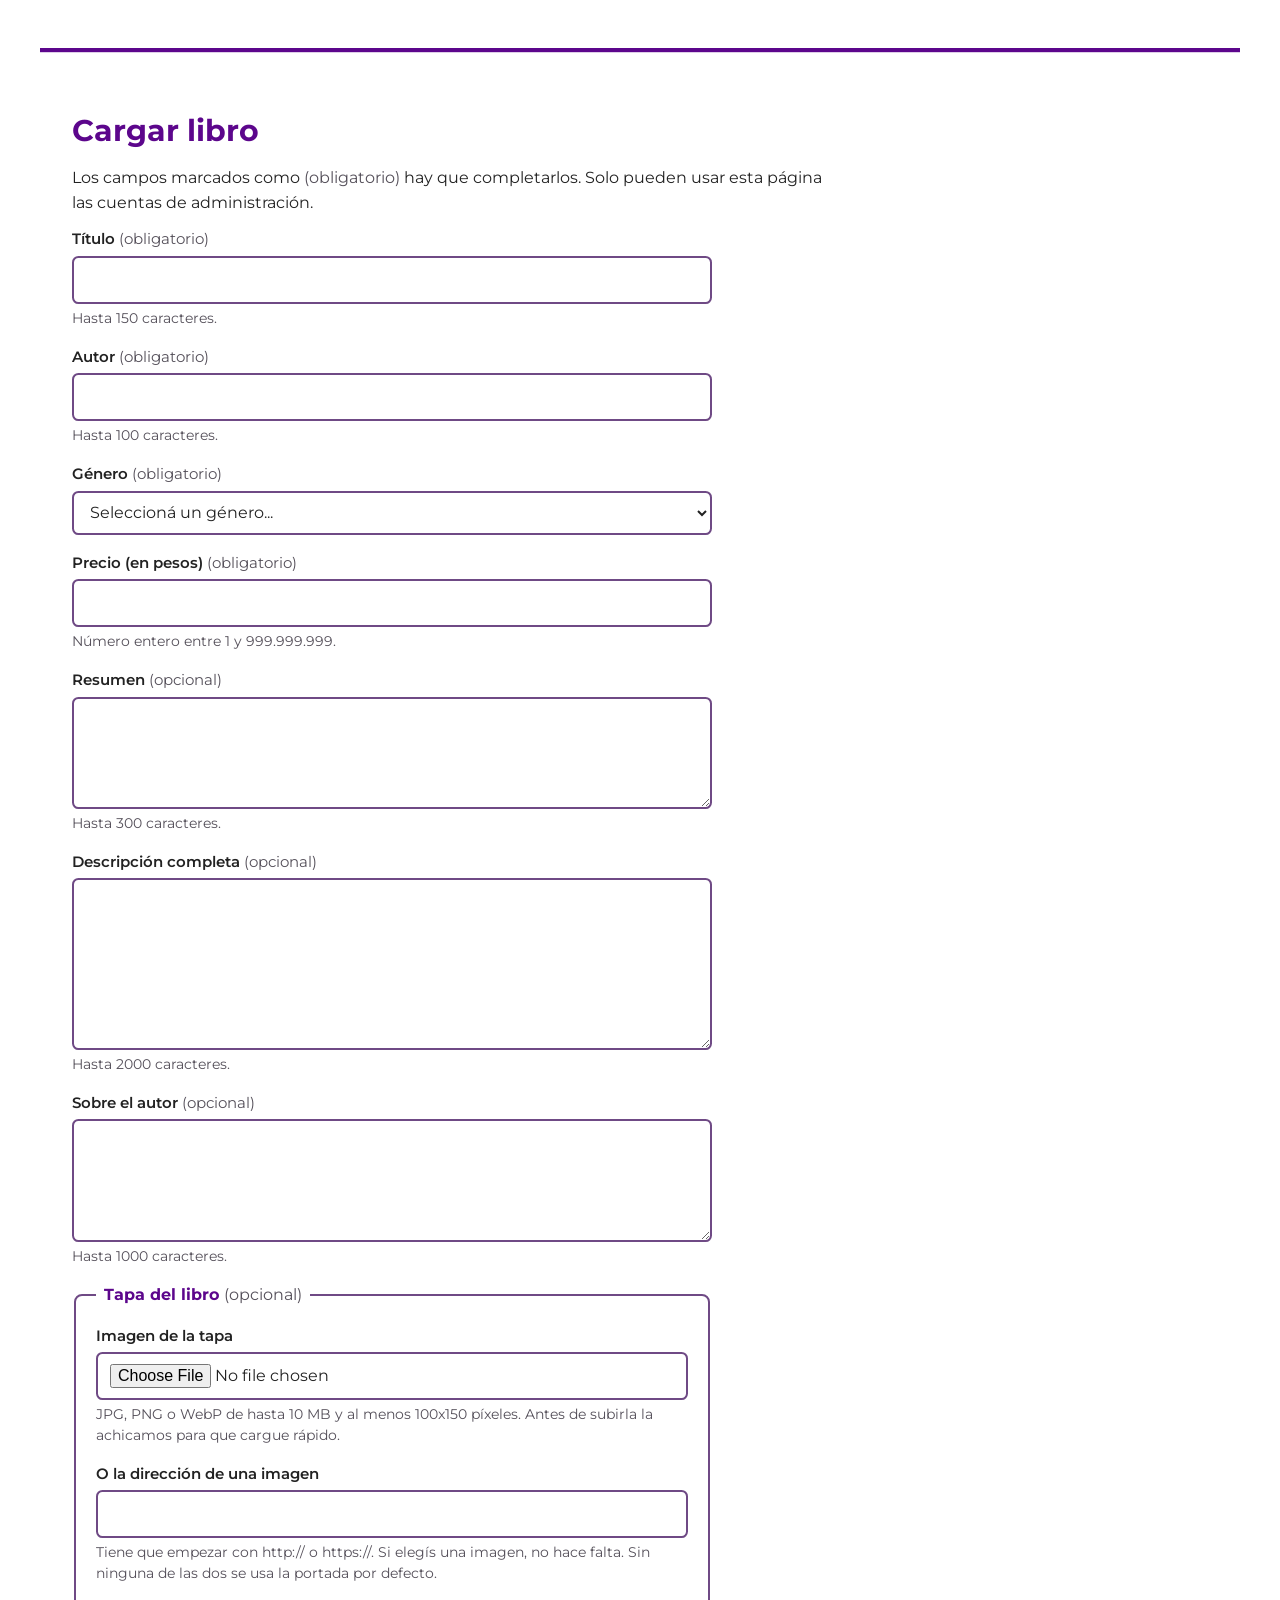
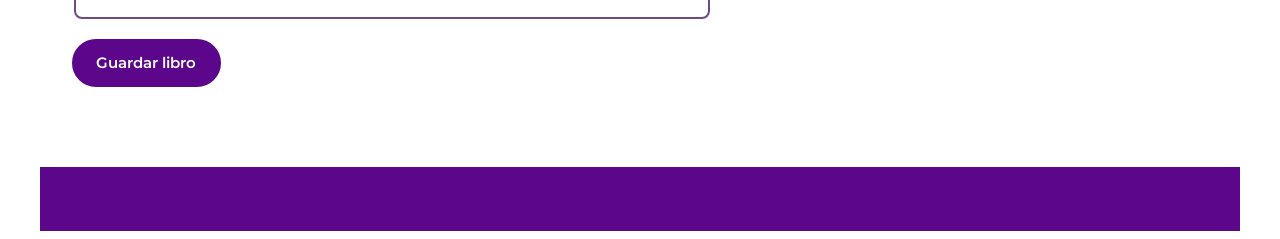
==== admin-libro.html @ 8fb1de3a "feat: programación frontend (Entrega 4) - Carrusel reutilizable con barra de descarga, 4 efectos, mi" ====
<!DOCTYPE html>
<html lang="es">
<head>
  <meta charset="UTF-8">
  <meta name="viewport" content="width=device-width, initial-scale=1.0">
  <title>Cargar libro - PawPrints</title>
  <meta name="description" content="Alta de libros del catálogo.">
  <link rel="icon" href="img/placeholder.svg" type="image/svg+xml">
  <link rel="preconnect" href="https://fonts.googleapis.com">
  <link rel="preconnect" href="https://fonts.gstatic.com" crossorigin>
  <link rel="stylesheet" href="https://fonts.googleapis.com/css2?family=Montserrat:wght@400;600;700&display=swap">
  <link rel="stylesheet" href="styles/reset.css">
  <link rel="stylesheet" href="styles/style.css">
  <link rel="stylesheet" href="styles/print.css" media="print">
</head>
<body data-pagina="admin">
  <a class="salto" href="#contenido">Saltar al contenido</a>

  <header id="cabecera"></header>
  <nav id="menu" aria-label="Navegación principal"></nav>

  <main id="contenido" tabindex="-1">
    <noscript><p>PawPrints necesita JavaScript para mostrar el catálogo y las cuentas. Activalo en tu navegador y volvé a cargar la página.</p></noscript>
    <h1>Cargar libro</h1>
    <p>Los campos marcados como <span class="nota">(obligatorio)</span> hay que completarlos. Solo pueden usar esta página las cuentas de administración.</p>

    <form id="form-libro" method="post" action="admin-libro.html" novalidate>
      <div class="aviso resumen-errores" tabindex="-1" hidden></div>
      <div class="aviso aviso-general" role="alert" tabindex="-1" hidden></div>
      <div class="campo">
        <label for="titulo">Título <span class="nota">(obligatorio)</span></label>
        <input type="text" id="titulo" name="titulo" required aria-describedby="titulo-ayuda" maxlength="150"
               data-contador data-faltante="Ingresá el título." autocomplete="off">
        <p class="ayuda" id="titulo-ayuda">Hasta 150 caracteres.</p>
      </div>
      <div class="campo">
        <label for="autor">Autor <span class="nota">(obligatorio)</span></label>
        <input type="text" id="autor" name="autor" required aria-describedby="autor-ayuda" maxlength="100"
               data-contador data-faltante="Ingresá el autor." autocomplete="off">
        <p class="ayuda" id="autor-ayuda">Hasta 100 caracteres.</p>
      </div>
      <div class="campo">
        <label for="genero">Género <span class="nota">(obligatorio)</span></label>
        <select id="genero" name="genero" required data-faltante="Elegí un género de la lista.">
          <option value="">Seleccioná un género...</option>
          <option value="novela">Novela</option>
          <option value="cuento">Cuento</option>
          <option value="poesia">Poesía</option>
          <option value="infantil">Infantil</option>
        </select>
      </div>
      <div class="campo">
        <label for="precio">Precio (en pesos) <span class="nota">(obligatorio)</span></label>
        <input type="number" id="precio" name="precio" required aria-describedby="precio-ayuda" min="1" max="999999999" step="1" inputmode="numeric"
               title="Ingresá un número entero entre 1 y 999999999." data-faltante="Ingresá el precio en pesos (por ejemplo 15000).">
        <p class="ayuda" id="precio-ayuda">Número entero entre 1 y 999.999.999.</p>
      </div>
      <div class="campo">
        <label for="resumen">Resumen <span class="nota">(opcional)</span></label>
        <textarea id="resumen" name="resumen" aria-describedby="resumen-ayuda" maxlength="300" rows="3" data-contador></textarea>
        <p class="ayuda" id="resumen-ayuda">Hasta 300 caracteres.</p>
      </div>
      <div class="campo">
        <label for="descripcion">Descripción completa <span class="nota">(opcional)</span></label>
        <textarea id="descripcion" name="descripcion" aria-describedby="descripcion-ayuda" maxlength="2000" rows="6" data-contador></textarea>
        <p class="ayuda" id="descripcion-ayuda">Hasta 2000 caracteres.</p>
      </div>
      <div class="campo">
        <label for="autor-bio">Sobre el autor <span class="nota">(opcional)</span></label>
        <textarea id="autor-bio" name="autor_bio" aria-describedby="autor-bio-ayuda" maxlength="1000" rows="4" data-contador></textarea>
        <p class="ayuda" id="autor-bio-ayuda">Hasta 1000 caracteres.</p>
      </div>
      <fieldset>
        <legend>Tapa del libro <span class="nota">(opcional)</span></legend>
        <div class="campo">
          <label for="portada">Imagen de la tapa</label>
          <input type="file" id="portada" name="portada" accept="image/jpeg,image/png,image/webp" aria-describedby="portada-ayuda">
          <p class="ayuda" id="portada-ayuda">JPG, PNG o WebP de hasta 10 MB y al menos 100x150 píxeles. Antes de subirla la achicamos para que cargue rápido.</p>
        </div>
        <div class="campo">
          <label for="imagen-url">O la dirección de una imagen</label>
          <input type="url" id="imagen-url" name="imagen_url" aria-describedby="imagen-url-ayuda" maxlength="255" pattern="https?://.+" inputmode="url" title="Ingresá una dirección que empiece con http:// o https://.">
          <p class="ayuda" id="imagen-url-ayuda">Tiene que empezar con http:// o https://. Si elegís una imagen, no hace falta. Sin ninguna de las dos se usa la portada por defecto.</p>
        </div>
      </fieldset>
      <button type="submit" data-ocupado="Guardando...">Guardar libro</button>
    </form>
  </main>

  <footer id="pie"></footer>

  <script type="module" src="js/paginas/admin-libro.js"></script>
</body>
</html>
---- styles/style.css ----
/* PawPrints - estilos de pantalla.
   Guía de estilos: manual de identidad corporativa, opción Violeta (violeta #5c068c sobre blanco, tipografía geométrica).
   Los colores y la fuente están como variables en :root: cambiar ahí cambia todo el sitio.
   Este archivo se enlaza con ruta relativa (styles/style.css) desde cada página; reset.css va antes y print.css solo para impresión.
   Colores y tipografía según el manual Violeta: violeta #5c068c y blanco, Argentum Sans (equivalente: Montserrat).
   Mobile first: lo base es para celular y las media queries del final agregan columnas. */

:root {
    --violeta: #5c068c;
    --violeta-oscuro: #400462;
    --violeta-claro: #f2ebf6;
    --blanco: #ffffff;
    --texto: #222222;
    --texto-suave: #55505a;     /* 7.6:1 sobre blanco */
    --borde: #decde8;           /* separadores decorativos */
    --borde-campo: #6f4a85;     /* bordes de campos y botones: 7:1 sobre blanco */
    --error: #a8001d;           /* 7.8:1 sobre blanco */
    --error-fondo: #fdecef;
    --foco: #1a1aff;

    --fuente: "Argentum Sans", "Montserrat", system-ui, sans-serif;
    font-family: var(--fuente);
    font-size: 16px;
    line-height: 1.55;
    color: var(--texto);
}

*, *::before, *::after { box-sizing: border-box; }

body {
    max-width: 1200px;
    margin-inline: auto;
    background: var(--blanco);
}

/* ---------- Utilidades ---------- */
.visualmente-oculto {
    position: absolute;
    width: 1px;
    height: 1px;
    margin: -1px;
    padding: 0;
    overflow: hidden;
    clip: rect(0 0 0 0);
    white-space: nowrap;
    border: 0;
}

.salto {
    position: absolute;
    left: .5rem;
    top: -4rem;
    z-index: 10;
    padding: .6rem 1rem;
    background: var(--violeta);
    color: var(--blanco);
    border-radius: .4rem;
}
.salto:focus { top: .5rem; }

[hidden] { display: none !important; }

/* ---------- Texto y enlaces ---------- */
a { color: var(--violeta); text-decoration: underline; text-underline-offset: .2em; }
a:hover { color: var(--violeta-oscuro); text-decoration-thickness: 2px; }

:focus-visible {
    outline: 3px solid var(--foco);
    outline-offset: 2px;
}

h1 { font-size: 1.9rem; line-height: 1.2; color: var(--violeta); margin-bottom: 1rem; }
h2 { font-size: 1.4rem; line-height: 1.25; color: var(--violeta); margin: 2rem 0 .75rem; }
h3 { font-size: 1.1rem; color: var(--violeta); margin-bottom: .4rem; }
p { margin-bottom: .75rem; max-width: 70ch; }
small { font-size: .85rem; }
strong { font-weight: 700; }
address { font-style: normal; }
main:focus { outline: none; }
[tabindex="-1"]:focus { outline: none; }
.resumen-errores:focus, .aviso-general:focus { outline: 3px solid var(--foco); outline-offset: 2px; }

/* ---------- Estructura ---------- */
#cabecera {
    padding: 1.25rem 1.5rem;
    border-bottom: 4px solid var(--violeta);
}
.marca { font-size: 1.9rem; font-weight: 700; margin: 0; }
.marca a { color: var(--violeta); text-decoration: none; }
.lema { margin: .25rem 0 0; color: var(--texto-suave); }

#menu { border-bottom: 1px solid var(--borde); }
#menu ul { display: flex; flex-wrap: wrap; gap: .5rem; padding: .75rem 1.5rem; }
#menu a, .boton-menu {
    display: inline-block;
    padding: .5rem 1rem;
    border-radius: 999px;
    font: inherit;
    font-size: .92rem;
    text-decoration: none;
    color: var(--violeta);
}
#menu a:hover { background: var(--violeta-claro); }
/* Página actual: fondo, negrita y subrayado, no solo color */
#menu a[aria-current="page"] {
    background: var(--violeta);
    color: var(--blanco);
    font-weight: 700;
    text-decoration: underline;
}
.boton-menu {
    background: transparent;
    border: 2px solid var(--violeta);
    cursor: pointer;
}
.boton-menu:hover { background: var(--violeta-claro); }

main { padding: 2rem 1.5rem 3rem; }
main > section + section, main > article + section { margin-top: 2rem; }

#pie {
    display: flex;
    flex-wrap: wrap;
    gap: 1.25rem 2rem;
    justify-content: space-between;
    padding: 2rem 1.5rem;
    background: var(--violeta);
    color: var(--blanco);
}
#pie a { color: var(--blanco); }
#pie a:hover { color: var(--violeta-claro); }
#pie :focus-visible { outline-color: var(--blanco); }
#pie ul { display: flex; flex-wrap: wrap; gap: 1rem; }
#pie p { width: 100%; margin: 0; }

/* ---------- Inicio ---------- */
.portada-inicio {
    padding: 2rem 1.25rem;
    border-left: 8px solid var(--violeta);
    background: var(--violeta-claro);
    border-radius: 0 .75rem .75rem 0;
}
.portada-inicio h1 { font-size: 2.1rem; }
.acciones { display: flex; flex-wrap: wrap; gap: .75rem; margin-top: 1rem; }

.canales { display: grid; gap: 1rem; margin-top: 1rem; }
.canales article, .promociones li, .cuenta-inicio {
    padding: 1rem 1.25rem;
    border: 1px solid var(--borde);
    border-left: 6px solid var(--violeta);
    border-radius: .4rem;
    background: var(--blanco);
}
.cuenta-inicio { margin-top: 1rem; }
.cuenta-inicio h2 { margin-top: 0; }
.promociones ul { display: grid; gap: 1rem; }

mark {
    background: var(--violeta);
    color: var(--blanco);
    padding: .1rem .4rem;
    border-radius: .25rem;
    font-weight: 700;
}

/* ---------- Libros ---------- */
.catalogo-lista { display: grid; grid-template-columns: 1fr; gap: 1.25rem; margin-top: 1rem; }
.catalogo-lista article {
    height: 100%;
    display: flex;
    flex-direction: column;
    gap: .2rem;
    padding: 1rem;
    border: 1px solid var(--borde);
    border-left: 6px solid var(--violeta);
    border-radius: .4rem;
}
.catalogo-lista img {
    width: 100%;
    height: 220px;
    object-fit: contain;
    background: var(--violeta-claro);
    border-radius: .3rem;
    margin-bottom: .5rem;
}
.catalogo-lista p { margin-bottom: .25rem; }
.catalogo-lista a.btn { margin-top: auto; align-self: flex-start; }
data { font-weight: 700; color: var(--violeta); }

.ruta ol { display: flex; flex-wrap: wrap; gap: .25rem; margin-bottom: 1rem; font-size: .9rem; }
.ruta li + li::before { content: "/"; margin-right: .25rem; color: var(--texto-suave); }
.ruta [aria-current="page"] { font-weight: 700; }

.libro { display: grid; gap: 1rem 2rem; }
.libro figure img { width: 200px; max-width: 100%; height: auto; background: var(--violeta-claro); border-radius: .3rem; }
.libro h1 { margin-bottom: .5rem; }
.libro h2 { margin-top: .5rem; }
.libro .precio { font-size: 1.3rem; }

/* ---------- Botones ---------- */
button, a.btn {
    display: inline-block;
    padding: .65rem 1.4rem;
    font: inherit;
    font-size: .95rem;
    font-weight: 600;
    color: var(--blanco);
    background: var(--violeta);
    border: 2px solid var(--violeta);
    border-radius: 999px;
    text-decoration: none;
    cursor: pointer;
}
button:hover, a.btn:hover { background: var(--violeta-oscuro); border-color: var(--violeta-oscuro); color: var(--blanco); }
button:disabled { background: #6b6b6b; border-color: #6b6b6b; cursor: not-allowed; }
.boton-secundario, a.btn.secundario {
    background: var(--blanco);
    color: var(--violeta);
}
.boton-secundario:hover, a.btn.secundario:hover { background: var(--violeta-claro); color: var(--violeta-oscuro); }
.boton-secundario:disabled { background: var(--blanco); color: #6b6b6b; border-color: #6b6b6b; }

/* ---------- Formularios ---------- */
form { max-width: 40rem; margin-bottom: 1.5rem; }
fieldset {
    margin-bottom: 1.25rem;
    padding: 1rem 1.25rem;
    border: 2px solid var(--borde-campo);
    border-radius: .5rem;
}
legend { padding: 0 .5rem; font-weight: 700; color: var(--violeta); }

.campo { margin-bottom: 1rem; }
label { display: block; margin-bottom: .3rem; font-weight: 600; font-size: .95rem; }
.nota { font-weight: 400; color: var(--texto-suave); }
.ayuda { margin: .25rem 0 0; font-size: .85rem; color: var(--texto-suave); }

input, select, textarea {
    display: block;
    width: 100%;
    padding: .6rem .75rem;
    font: inherit;
    color: var(--texto);
    background: var(--blanco);
    border: 2px solid var(--borde-campo);
    border-radius: .4rem;
}
textarea { min-height: 7rem; resize: vertical; }
input[type="checkbox"] { display: inline-block; width: 1.2rem; height: 1.2rem; margin-right: .5rem; vertical-align: middle; }
.casilla label { display: inline; font-weight: 400; }

/* Campo con error: borde más grueso con trazo discontinuo, ícono "!" y mensaje de texto */
input[aria-invalid="true"], select[aria-invalid="true"], textarea[aria-invalid="true"] {
    border-color: var(--error);
    border-style: dashed;
    border-width: 3px;
}
.error-campo, .aviso-general p { margin: .35rem 0 0; color: var(--error); font-weight: 600; font-size: .9rem; }
.error-icono {
    display: inline-block;
    width: 1.2rem;
    height: 1.2rem;
    margin-right: .4rem;
    line-height: 1.2rem;
    text-align: center;
    font-size: .8rem;
    font-weight: 700;
    color: var(--blanco);
    background: var(--error);
    border-radius: 50%;
}

.aviso {
    margin-bottom: 1.25rem;
    padding: .9rem 1.1rem;
    border: 2px solid var(--error);
    border-left-width: 8px;
    border-radius: .4rem;
    background: var(--error-fondo);
    color: #5c0010;
}
.aviso p { max-width: none; }
.resumen-errores h2 { margin: 0 0 .5rem; font-size: 1.05rem; color: #5c0010; }
.resumen-errores ul { padding-left: 1.2rem; list-style: disc; }
.resumen-errores a { color: #5c0010; font-weight: 600; }
.aviso-general { color: var(--error); font-weight: 600; }

.fila-libro { position: relative; }
.fila-libro .quitar { margin-top: .25rem; }

/* Contador de caracteres de los campos con data-contador */
.contador { max-width: none; margin: .25rem 0 0; font-size: .8rem; color: var(--texto-suave); text-align: right; }
.contador.cerca { color: var(--error); font-weight: 600; }

/* ---------- Zona para arrastrar la tapa (js/componentes/zona-imagen.js) ---------- */
.zona-imagen {
    display: flex;
    flex-direction: column;
    align-items: center;
    gap: .5rem;
    padding: 1.5rem 1rem;
    text-align: center;
    border: 3px dashed var(--borde-campo);
    border-radius: .6rem;
    background: var(--violeta-claro);
    transition: background-color .2s, border-color .2s;
}
.zona-imagen.arrastrando { background: var(--borde); border-color: var(--violeta); border-style: solid; }
.zona-imagen:focus-within { outline: 3px solid var(--foco); outline-offset: 2px; }
.zona-texto { margin: 0; font-weight: 600; color: var(--violeta); }
.zona-icono { display: block; font-size: 2rem; line-height: 1; }
.zona-o { margin: 0; color: var(--texto-suave); font-size: .9rem; }
/* El <label> del input de archivo se ve como un botón secundario */
.zona-boton {
    display: inline-block;
    margin: 0;
    padding: .65rem 1.4rem;
    font-size: .95rem;
    font-weight: 600;
    color: var(--violeta);
    background: var(--blanco);
    border: 2px solid var(--violeta);
    border-radius: 999px;
    cursor: pointer;
}
.zona-boton:hover { background: var(--violeta-claro); color: var(--violeta-oscuro); }
.zona-imagen.con-imagen .zona-texto, .zona-imagen.con-imagen .zona-o { display: none; }
.zona-vista { display: flex; flex-wrap: wrap; justify-content: center; align-items: center; gap: 1rem; text-align: left; }
.zona-miniatura { max-height: 180px; width: auto; border-radius: .3rem; background: var(--blanco); box-shadow: 0 2px 8px rgb(0 0 0 / .15); }
.zona-nombre { margin: 0; font-weight: 600; word-break: break-all; }
.campo:has([aria-invalid="true"]) .zona-imagen { border-color: var(--error); }

/* ---------- Carrusel (js/componentes/carrusel.js) ---------- */
.carrusel { position: relative; }
.carrusel-marco {
    position: relative;
    aspect-ratio: 2 / 1;
    overflow: hidden;
    border-radius: .6rem;
    background: var(--violeta-oscuro);
}
.carrusel-escenario { position: absolute; inset: 0; touch-action: pan-y; user-select: none; cursor: grab; }
.carrusel-escenario:active { cursor: grabbing; }
.carrusel-diapositiva { position: absolute; inset: 0; visibility: hidden; }
.carrusel-diapositiva.activa, .carrusel-diapositiva.saliendo { visibility: visible; }
.carrusel-diapositiva.activa { z-index: 1; }
/* Las imágenes se redimensionan para entrar enteras en el contenedor (o en la pantalla completa) */
.carrusel-diapositiva img { width: 100%; height: 100%; object-fit: contain; }
.carrusel-diapositiva img.rota { display: flex; align-items: center; justify-content: center; padding: 1rem; color: var(--blanco); }

.carrusel-flecha {
    position: absolute;
    top: 50%;
    z-index: 2;
    transform: translateY(-50%);
    width: 2.75rem;
    height: 2.75rem;
    padding: 0;
    font-size: 1.8rem;
    line-height: 1;
    color: var(--violeta);
    background: rgb(255 255 255 / .9);
    border-color: var(--blanco);
}
.carrusel-flecha:hover { color: var(--blanco); }
.carrusel-flecha.anterior { left: .5rem; }
.carrusel-flecha.siguiente { right: .5rem; }

.carrusel-barra { display: flex; flex-wrap: wrap; align-items: center; gap: .5rem 1rem; margin-top: .75rem; }
.carrusel-contador { margin: 0 auto 0 0; font-weight: 700; color: var(--violeta); }
.carrusel-barra button { padding: .45rem 1rem; font-size: .85rem; }
.carrusel-efecto { display: flex; align-items: center; gap: .4rem; margin: 0; font-size: .85rem; }
.carrusel-efecto select { width: auto; padding: .35rem .5rem; }

.carrusel-miniaturas { display: flex; gap: .5rem; margin-top: .75rem; padding-bottom: .25rem; overflow-x: auto; scroll-snap-type: x proximity; }
.carrusel-miniatura {
    flex: 0 0 auto;
    padding: 0;
    border: 3px solid transparent;
    border-radius: .4rem;
    background: none;
    opacity: .6;
    scroll-snap-align: center;
}
.carrusel-miniatura:hover { background: none; border-color: var(--borde); opacity: 1; }
.carrusel-miniatura[aria-current="true"] { border-color: var(--violeta); opacity: 1; }
.carrusel-miniatura img { display: block; width: 96px; height: 48px; object-fit: cover; border-radius: .2rem; }

/* Barra de descarga: mientras está, el carrusel no se puede usar */
.carrusel-carga {
    position: absolute;
    inset: 0;
    z-index: 5;
    display: flex;
    flex-direction: column;
    align-items: center;
    justify-content: center;
    gap: .6rem;
    border-radius: .6rem;
    background: var(--violeta-claro);
    color: var(--violeta);
    font-weight: 600;
    transition: opacity .4s, visibility .4s;
}
.carrusel:not(.cargando) .carrusel-carga { opacity: 0; visibility: hidden; pointer-events: none; }
.carrusel-pista { width: min(80%, 24rem); height: .8rem; overflow: hidden; border: 2px solid var(--violeta); border-radius: 999px; background: var(--blanco); }
.carrusel-relleno { display: block; width: 0; height: 100%; background: var(--violeta); transition: width .2s; }

/* Pantalla completa: ocupa todo el viewport y las imágenes se ajustan a ese tamaño */
.sin-scroll { overflow: hidden; }
.carrusel.pantalla-completa {
    position: fixed;
    inset: 0;
    z-index: 100;
    display: flex;
    flex-direction: column;
    padding: .75rem;
    background: #000000;
}
.carrusel.pantalla-completa .carrusel-marco { flex: 1; aspect-ratio: auto; border-radius: 0; background: #000000; }
.carrusel.pantalla-completa .carrusel-contador, .carrusel.pantalla-completa .carrusel-efecto { color: var(--blanco); }

/* ---------- Catálogo: búsqueda, historial y filtros ---------- */
.filtros { max-width: none; }
.buscador-fila { display: flex; gap: .5rem; }
.buscador-fila input { flex: 1; min-width: 0; }

.historial { margin: 0 0 1rem; }
.historial h2 { margin: 0 0 .5rem; font-size: 1rem; }
.historial ul { display: flex; flex-wrap: wrap; gap: .5rem; margin-bottom: .5rem; }
.busqueda-reciente {
    padding: .45rem .9rem;
    font-size: .85rem;
    font-weight: 400;
    color: var(--violeta);
    background: var(--violeta-claro);
    border: 1px solid var(--borde-campo);
}
.busqueda-reciente:hover { color: var(--blanco); }
.boton-chico { padding: .4rem .9rem; font-size: .85rem; }

.panel-filtros { border: 2px solid var(--borde-campo); border-radius: .5rem; }
.panel-filtros summary {
    padding: .85rem 1.1rem;
    font-weight: 700;
    color: var(--violeta);
    cursor: pointer;
    min-height: 2.75rem;
}
.panel-filtros[open] summary { border-bottom: 1px solid var(--borde); }
.contador-filtros { font-weight: 400; color: var(--texto-suave); }
.panel-contenido { display: flex; flex-wrap: wrap; align-items: flex-start; gap: 1rem; padding: 1rem; }
.panel-contenido fieldset { flex: 1 1 240px; margin-bottom: 0; }
.panel-contenido .barra { flex-basis: 100%; display: flex; flex-wrap: wrap; gap: .75rem; }
.rango { display: grid; grid-template-columns: 1fr 1fr; gap: .75rem; }
.rango .campo { margin-bottom: .25rem; }

/* En el celular el botón "Ver resultados" cierra el panel y lleva a los libros; en pantallas anchas no hace falta */
@media (min-width: 700px) {
    .solo-celular { display: none; }
}
@media (max-width: 699px) {
    .panel-contenido .barra button { flex: 1 1 100%; }
    /* Campos y botones más altos para tocarlos con el dedo, y 16px para que iOS no haga zoom al enfocarlos */
    .filtros input, .filtros select { min-height: 2.9rem; font-size: 16px; }
    .carrusel-flecha { width: 2.5rem; height: 2.5rem; }
    .carrusel-efecto { flex-basis: 100%; }
}

.mas-libros { display: block; margin: 1.5rem auto 0; }
.fin-listado { margin: 1.5rem auto 0; text-align: center; color: var(--texto-suave); }

[aria-busy="true"] { cursor: progress; }

/* ---------- Paginación ---------- */
.paginacion { margin-top: 1.5rem; }
.paginacion ul { display: flex; flex-wrap: wrap; justify-content: center; gap: .5rem; }
.paginacion a, .paginacion span, .paginacion .boton-pagina {
    display: block;
    min-width: 2.75rem;
    padding: .55rem .8rem;
    text-align: center;
    border: 2px solid var(--borde-campo);
    border-radius: .4rem;
    text-decoration: none;
}
.paginacion .boton-pagina { font-weight: 400; color: var(--violeta); background: var(--blanco); }
.paginacion a:hover, .paginacion .boton-pagina:hover { background: var(--violeta-claro); color: var(--violeta-oscuro); }
.paginacion .puntos { border: 0; min-width: 1.5rem; padding-inline: 0; }
.paginacion [aria-current="page"] { background: var(--violeta); border-color: var(--violeta); color: var(--blanco); font-weight: 700; text-decoration: underline; }
.paginacion [aria-disabled="true"] { color: #6b6b6b; border-style: dotted; }

/* ---------- Tablas y listas de contenido ---------- */
table { width: 100%; max-width: 28rem; margin-bottom: 1rem; border-collapse: collapse; }
caption { text-align: left; margin-bottom: .5rem; color: var(--texto-suave); font-size: .9rem; }
th, td { text-align: left; padding: .6rem .75rem; border-bottom: 1px solid var(--borde-campo); }
thead th { background: var(--violeta-claro); }

.servicios-lista, .sedes-lista { display: grid; gap: .6rem; margin-top: .75rem; }
.servicios-lista li { padding: .75rem 1rem; background: var(--violeta-claro); border-left: 6px solid var(--violeta); border-radius: .3rem; }
.sedes-lista li { padding: .5rem 0; border-bottom: 1px solid var(--borde-campo); }
figure { margin-bottom: 1rem; }
figcaption { margin-top: .3rem; font-size: .85rem; color: var(--texto-suave); }
.nosotros img { max-width: 100%; height: auto; background: var(--violeta-claro); }

#confirmacion ul { list-style: disc; padding-left: 1.2rem; margin-bottom: 1rem; }
#confirmacion { padding: 1.25rem; border-left: 8px solid var(--violeta); background: var(--violeta-claro); border-radius: 0 .5rem .5rem 0; max-width: 40rem; }
#confirmacion h2 { margin-top: 0; }

/* ---------- Pantallas más anchas ---------- */
@media (min-width: 700px) {
    .canales, .promociones ul, .catalogo-lista, .servicios-lista { grid-template-columns: repeat(2, 1fr); }
    .libro { grid-template-columns: 200px 1fr; align-items: start; }
    .libro section { grid-column: 1 / -1; }
}
@media (min-width: 1024px) {
    main { padding: 2.5rem 2rem 3.5rem; }
    .promociones ul, .catalogo-lista, .servicios-lista { grid-template-columns: repeat(3, 1fr); }
    .portada-inicio { padding: 3rem 2.5rem; }
    .portada-inicio h1 { font-size: 2.6rem; }
}

/* Sin animaciones si el sistema lo pide */
@media (prefers-reduced-motion: reduce) {
    * { animation: none !important; transition: none !important; scroll-behavior: auto !important; }
}

/* Contraste alto del sistema: los bordes y el foco se respetan */
@media (forced-colors: active) {
    .catalogo-lista article, .canales article, .promociones li, fieldset, input, select, textarea, button, a.btn {
        border: 2px solid CanvasText;
    }
    #menu a[aria-current="page"], .paginacion [aria-current="page"] { outline: 2px solid Highlight; }
}
---- styles/print.css ----
/* Estilos de impresión (media="print"). Se cargan después de style.css */

@page { size: A4; margin: 2cm; }

/* En papel no se puede usar el menú, los botones ni los filtros */
#menu, #pie nav, .filtros, a.btn, button, .salto, .paginacion,
.carrusel-barra, .carrusel-miniaturas, .carrusel-carga, .mas-libros { display: none !important; }

/* Del carrusel se imprime solo la imagen que se está viendo */
.carrusel-marco { aspect-ratio: 2 / 1; background: none; break-inside: avoid; }

body { max-width: 100%; margin: 0; font-size: 11pt; color: #000; background: #fff; }

#cabecera { padding: 0 0 .5rem; border-bottom: 1pt solid #000; }
.marca a, h1, h2, h3, data { color: #000; }
a, #pie a { color: #000; text-decoration: underline; }
main a[href^="http"]::after { content: " (" attr(href) ")"; }
main { padding: 1rem 0; }

mark { background: none; color: #000; padding: 0; font-weight: bold; }
.portada-inicio, .servicios-lista li, #confirmacion { background: none; }

.catalogo-lista, .promociones ul, .canales { grid-template-columns: repeat(2, 1fr); gap: .5cm; }
.catalogo-lista img { height: 4cm; }

.catalogo-lista li, .catalogo-lista article, .promociones li, .canales article, fieldset, table, figure { break-inside: avoid; }
h2, h3 { break-after: avoid; }
fieldset, input, select, textarea, th, td, .catalogo-lista article, .promociones li, .canales article { border-color: #000; }

#pie { display: block; background: none; color: #000; padding: .5rem 0 0; border-top: 1pt solid #000; break-inside: avoid; }
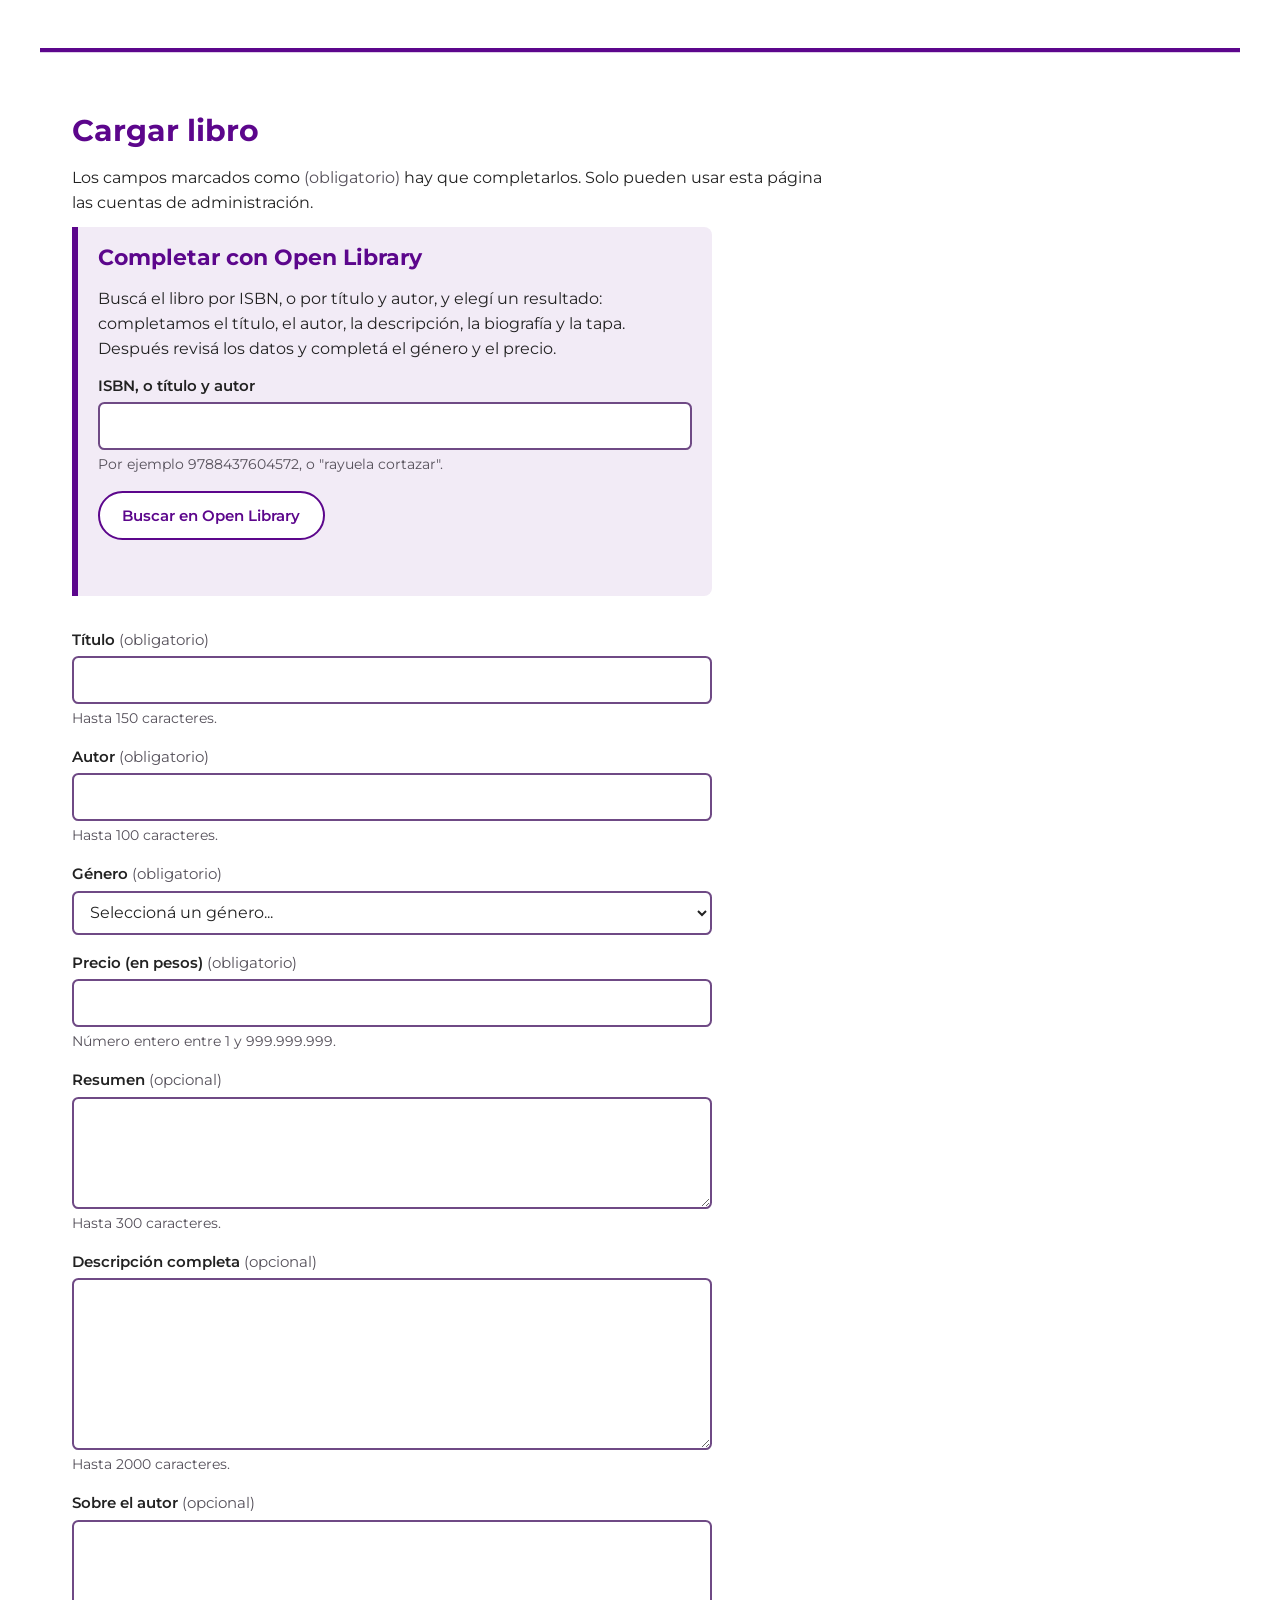
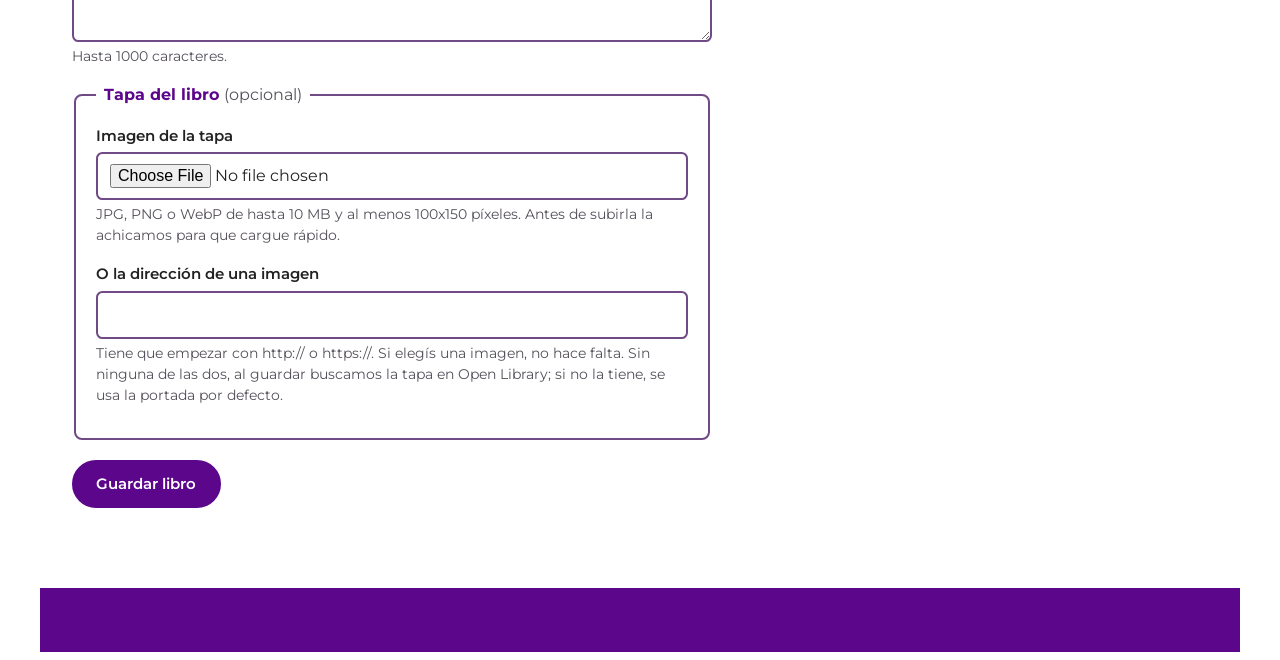
==== commit 301e8698: "feat(tp5): pagina de pedidos para el personal, autocompletar con Open Library y numero de reserva" ====
--- a/admin-libro.html
+++ b/admin-libro.html
@@ -5,7 +5,7 @@
   <meta name="viewport" content="width=device-width, initial-scale=1.0">
   <title>Cargar libro - PawPrints</title>
   <meta name="description" content="Alta de libros del catálogo.">
-  <link rel="icon" href="img/placeholder.svg" type="image/svg+xml">
+  <link rel="icon" href="img/icono.svg" type="image/svg+xml">
   <link rel="preconnect" href="https://fonts.googleapis.com">
   <link rel="preconnect" href="https://fonts.gstatic.com" crossorigin>
   <link rel="stylesheet" href="https://fonts.googleapis.com/css2?family=Montserrat:wght@400;600;700&display=swap">
@@ -23,6 +23,21 @@
     <noscript><p>PawPrints necesita JavaScript para mostrar el catálogo y las cuentas. Activalo en tu navegador y volvé a cargar la página.</p></noscript>
     <h1>Cargar libro</h1>
     <p>Los campos marcados como <span class="nota">(obligatorio)</span> hay que completarlos. Solo pueden usar esta página las cuentas de administración.</p>
+
+    <section class="open-library" aria-labelledby="ol-titulo">
+      <h2 id="ol-titulo">Completar con Open Library</h2>
+      <p>Buscá el libro por ISBN, o por título y autor, y elegí un resultado: completamos el título, el autor, la descripción, la biografía y la tapa. Después revisá los datos y completá el género y el precio.</p>
+      <form id="form-openlibrary" role="search" novalidate>
+        <div class="campo">
+          <label for="ol-q">ISBN, o título y autor</label>
+          <input type="search" id="ol-q" name="q" minlength="3" maxlength="100" autocomplete="off" aria-describedby="ol-q-ayuda">
+          <p class="ayuda" id="ol-q-ayuda">Por ejemplo 9788437604572, o "rayuela cortazar".</p>
+        </div>
+        <button type="submit" class="boton-secundario" data-ocupado="Buscando...">Buscar en Open Library</button>
+      </form>
+      <p id="ol-estado" role="status"></p>
+      <ul id="ol-resultados" class="ol-resultados"></ul>
+    </section>
 
     <form id="form-libro" method="post" action="admin-libro.html" novalidate>
       <div class="aviso resumen-errores" tabindex="-1" hidden></div>
@@ -80,7 +95,7 @@
         <div class="campo">
           <label for="imagen-url">O la dirección de una imagen</label>
           <input type="url" id="imagen-url" name="imagen_url" aria-describedby="imagen-url-ayuda" maxlength="255" pattern="https?://.+" inputmode="url" title="Ingresá una dirección que empiece con http:// o https://.">
-          <p class="ayuda" id="imagen-url-ayuda">Tiene que empezar con http:// o https://. Si elegís una imagen, no hace falta. Sin ninguna de las dos se usa la portada por defecto.</p>
+          <p class="ayuda" id="imagen-url-ayuda">Tiene que empezar con http:// o https://. Si elegís una imagen, no hace falta. Sin ninguna de las dos, al guardar buscamos la tapa en Open Library; si no la tiene, se usa la portada por defecto.</p>
         </div>
       </fieldset>
       <button type="submit" data-ocupado="Guardando...">Guardar libro</button>
--- a/styles/style.css
+++ b/styles/style.css
@@ -86,7 +86,8 @@
     border-bottom: 4px solid var(--violeta);
 }
 .marca { font-size: 1.9rem; font-weight: 700; margin: 0; }
-.marca a { color: var(--violeta); text-decoration: none; }
+.marca a { display: inline-block; color: var(--violeta); text-decoration: none; }
+.marca img { display: block; width: auto; height: 3.5rem; }
 .lema { margin: .25rem 0 0; color: var(--texto-suave); }
 
 #menu { border-bottom: 1px solid var(--borde); }
@@ -467,6 +468,10 @@
     .carrusel-efecto { flex-basis: 100%; }
 }
 
+.barra-resultados { display: flex; flex-wrap: wrap; align-items: center; justify-content: space-between; gap: .5rem 1rem; margin-bottom: .75rem; }
+.barra-resultados p { margin: 0; }
+.aviso-suave { padding: .6rem .9rem; border-left: 6px solid var(--violeta); background: var(--violeta-claro); border-radius: .3rem; }
+
 .mas-libros { display: block; margin: 1.5rem auto 0; }
 .fin-listado { margin: 1.5rem auto 0; text-align: center; color: var(--texto-suave); }
 
@@ -507,6 +512,19 @@
 #confirmacion { padding: 1.25rem; border-left: 8px solid var(--violeta); background: var(--violeta-claro); border-radius: 0 .5rem .5rem 0; max-width: 40rem; }
 #confirmacion h2 { margin-top: 0; }
 
+/* ---------- Open Library (alta de libros) y pedidos ---------- */
+.open-library { margin-bottom: 2rem; padding: 1rem 1.25rem; border-left: 6px solid var(--violeta); background: var(--violeta-claro); border-radius: 0 .5rem .5rem 0; max-width: 40rem; }
+.open-library h2 { margin-top: 0; }
+.ol-resultados { list-style: none; padding: 0; display: grid; gap: .5rem; }
+.ol-resultado { display: flex; align-items: center; gap: .75rem; width: 100%; text-align: left; padding: .4rem .75rem; background: var(--blanco); color: inherit; border: 1px solid var(--violeta); border-radius: .3rem; font-weight: 400; }
+.ol-resultado:hover { background: var(--blanco); outline: 2px solid var(--violeta); }
+.ol-resultado img { flex: none; width: 40px; height: 60px; object-fit: cover; }
+.pedido { margin-bottom: 1.5rem; padding: 1rem 1.25rem; border: 1px solid #ddd; border-radius: .5rem; max-width: 40rem; }
+.pedido h2 { margin-top: 0; font-size: 1.2rem; }
+.pedido p { margin: .25rem 0; }
+.pedido table { max-width: none; margin: .75rem 0; }
+.pedido th, .pedido td { text-align: left; padding: .3rem .5rem; border-bottom: 1px solid #ddd; }
+
 /* ---------- Pantallas más anchas ---------- */
 @media (min-width: 700px) {
     .canales, .promociones ul, .catalogo-lista, .servicios-lista { grid-template-columns: repeat(2, 1fr); }
